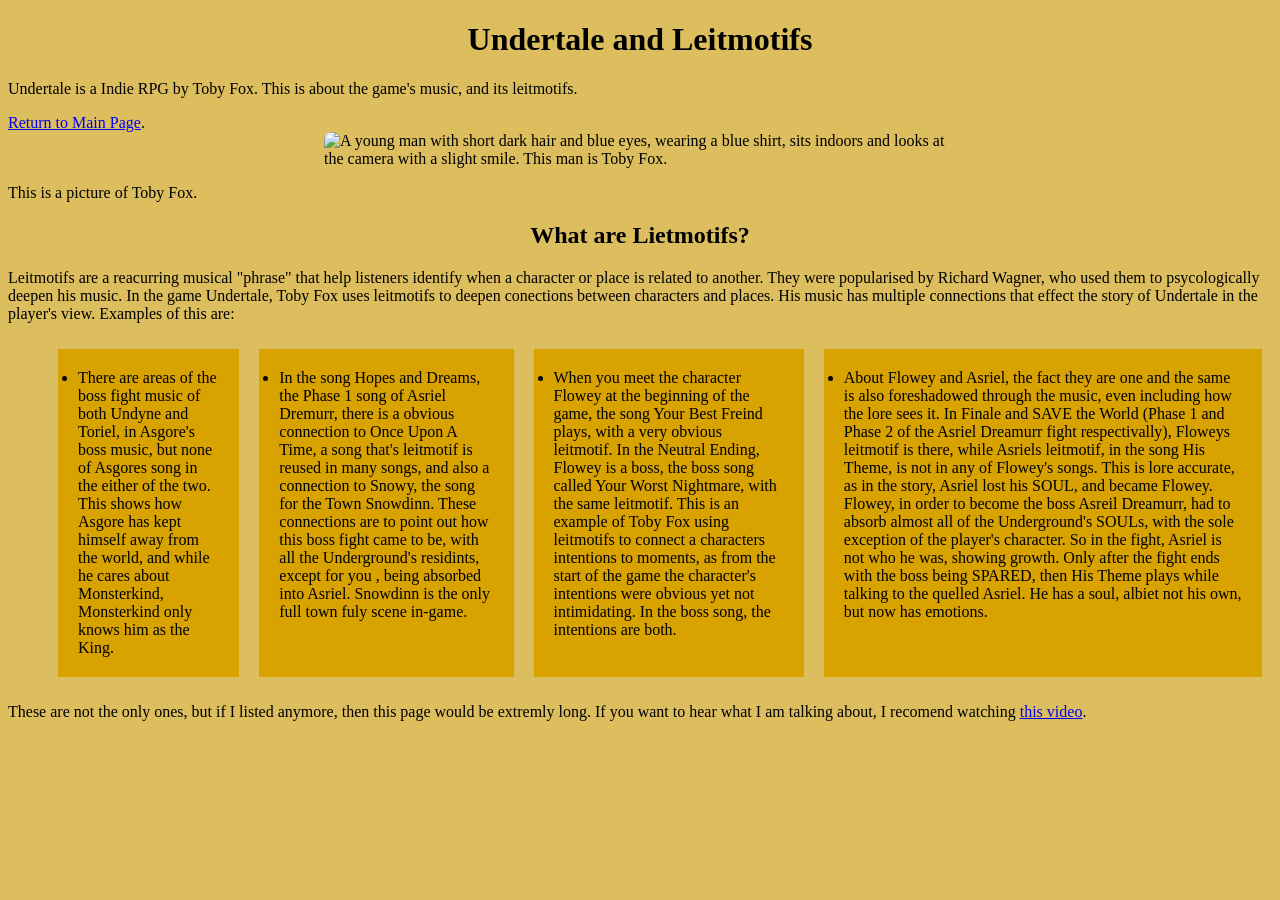
==== page2.html @ 1d45738c "This is me testing git command. This is my current work." ====
<!DOCTYPE html>
<html>
  <head> 
    <title>Undertale and Leitmotifs</title>
     <link rel="stylesheet" href="./css/style.css"/>
  </head> 
   <header>
    <h1>Undertale and Leitmotifs</h1>
    <p>Undertale is a Indie RPG by Toby Fox. This is about the game's music, and its leitmotifs. </p><nav><a href="index.html">Return to Main Page</a>.</nav>
    <img src="./img/Toby Fox.png" alt="A young man with short dark hair and blue eyes, wearing a blue shirt, sits indoors and looks at the camera with a slight smile. This man is Toby Fox." width="50%" />
    <p>This is a picture of Toby Fox.</p>
   </header>
   <main>
    <article>
        <h2>What are Lietmotifs?</h2>
        <p>Leitmotifs are a reacurring musical "phrase" that help listeners identify when a character or place is related to another. 
            They were popularised by Richard Wagner, who used them to psycologically deepen his music. In the game Undertale, Toby Fox uses leitmotifs to deepen conections between characters and places. His music has multiple connections that effect the story of Undertale in the player's view. Examples of this are: </p>
        <section> <!--- I put the Flex Boxes here as it fits the information well. And also as when I tried it on the main page, it had too much writing. -->
            <ul>
                <div class="flex-container">
                <div class="box">   
                <li>There are areas of the boss fight music of both Undyne and Toriel, in Asgore's boss music, but none of Asgores song in the either of the two. This shows how Asgore has kept himself away from the world, and while he cares about Monsterkind, Monsterkind only knows him as the King.</li></div>
                <div class="box">
                <li>In the song Hopes and Dreams, the Phase 1 song of Asriel Dremurr, there is a obvious connection to Once Upon A Time, a song that's leitmotif is reused in many songs, and also a connection to Snowy, the song for the Town Snowdinn. These connections are to point out how this boss fight came to be, with all the Underground's residints, except for you , being absorbed into Asriel. Snowdinn is the only full town fuly scene in-game.</li></div>
                <div class="box">
                <li>When you meet the character Flowey at the beginning of the game, the song Your Best Freind plays, with a very obvious leitmotif. In the Neutral Ending, Flowey is a boss, the boss song called Your Worst Nightmare, with the same leitmotif. This is an example of Toby Fox using leitmotifs to connect a characters intentions to moments, as from the start of the game the character's intentions were obvious yet not intimidating. In the boss song, the intentions are both.</li>  </div>
                <div class="box">
                <li>About Flowey and Asriel, the fact they are one and the same is also foreshadowed through the music, even including how the lore sees it. In Finale and SAVE the World (Phase 1 and Phase 2 of the Asriel Dreamurr fight respectivally), Floweys leitmotif is there, while Asriels leitmotif, in the song His Theme, is not in any of Flowey's songs. This is lore accurate, as in the story, Asriel lost his SOUL, and became Flowey. Flowey, in order to become the boss Asreil Dreamurr, had to absorb almost all of the Underground's SOULs, with the sole exception of the player's character. So in the fight, Asriel is not who he was, showing growth. Only after the fight ends with the boss being SPARED, then His Theme plays while talking to the quelled Asriel. He has a soul, albiet not his own, but now has emotions. </li></div>   

                </div>
            </ul>
        <p>These are not the only ones, but if I listed anymore, then this page would be extremly long. If you want to hear what I am talking about, I recomend watching <a href="https://www.youtube.com/watch?v=YQuDid8oPTI">this video</a>.</p>    
        </section>   

    </article>
   </main>
</html>
---- css/style.css ----
/* I made the page look like parchment, since it is similar to the beginning of Undertale*/
html {
  background-color:#ddbe5f ;  
}

h1 {
  text-align: center;
}

h2 {
  text-align: center;
}

h3 {
  text-align: center;
}

img {
  width: 50%;
  border-radius: 8px;
  display: block;
  margin: auto;
}

.flex-container {
  display: flex;
}

.box {
  background-color: #d8a200;
  padding: 20px;
  margin: 10px;
}
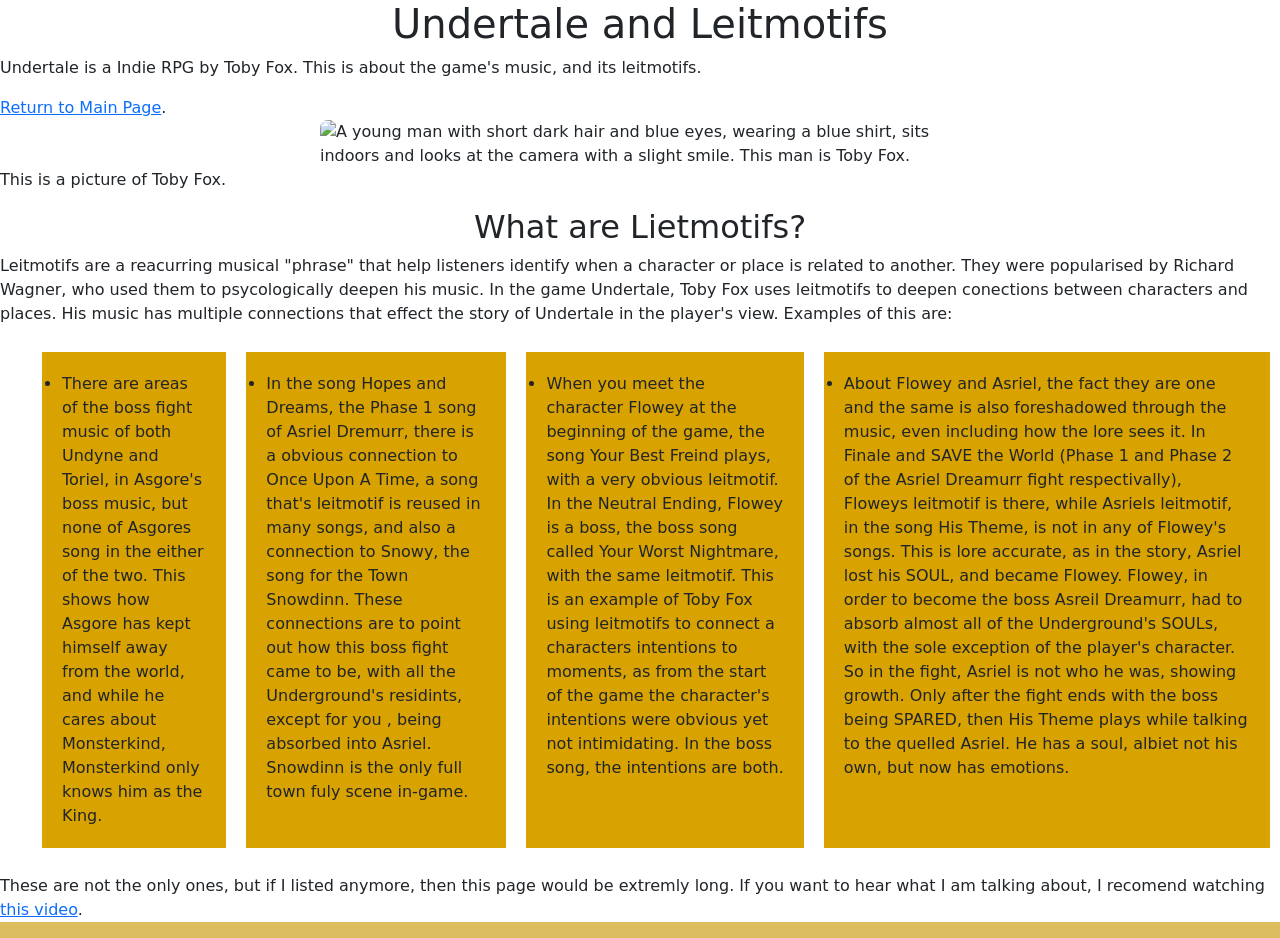
==== commit c797b5a8: "Added bootstrap and Editted style file as bootstrap was having difficulties" ====
--- a/page2.html
+++ b/page2.html
@@ -1,7 +1,8 @@
 <!DOCTYPE html>
-<html>
+<html lang="en">
   <head> 
     <title>Undertale and Leitmotifs</title>
+    <link href="https://cdn.jsdelivr.net/npm/bootstrap@5.3.3/dist/css/bootstrap.min.css" rel="stylesheet">
      <link rel="stylesheet" href="./css/style.css"/>
   </head> 
    <header>
--- a/css/style.css
+++ b/css/style.css
@@ -31,4 +31,17 @@
   background-color: #d8a200;
   padding: 20px;
   margin: 10px;
+}
+
+ @media (max-width: 600px) {
+        .flex-container {
+          flex-direction: column;
+          align-items: center;
+        }
+      }
+
+@media (max-width: 600px) {
+  body {
+    font-size: 16px;
+  }
 }
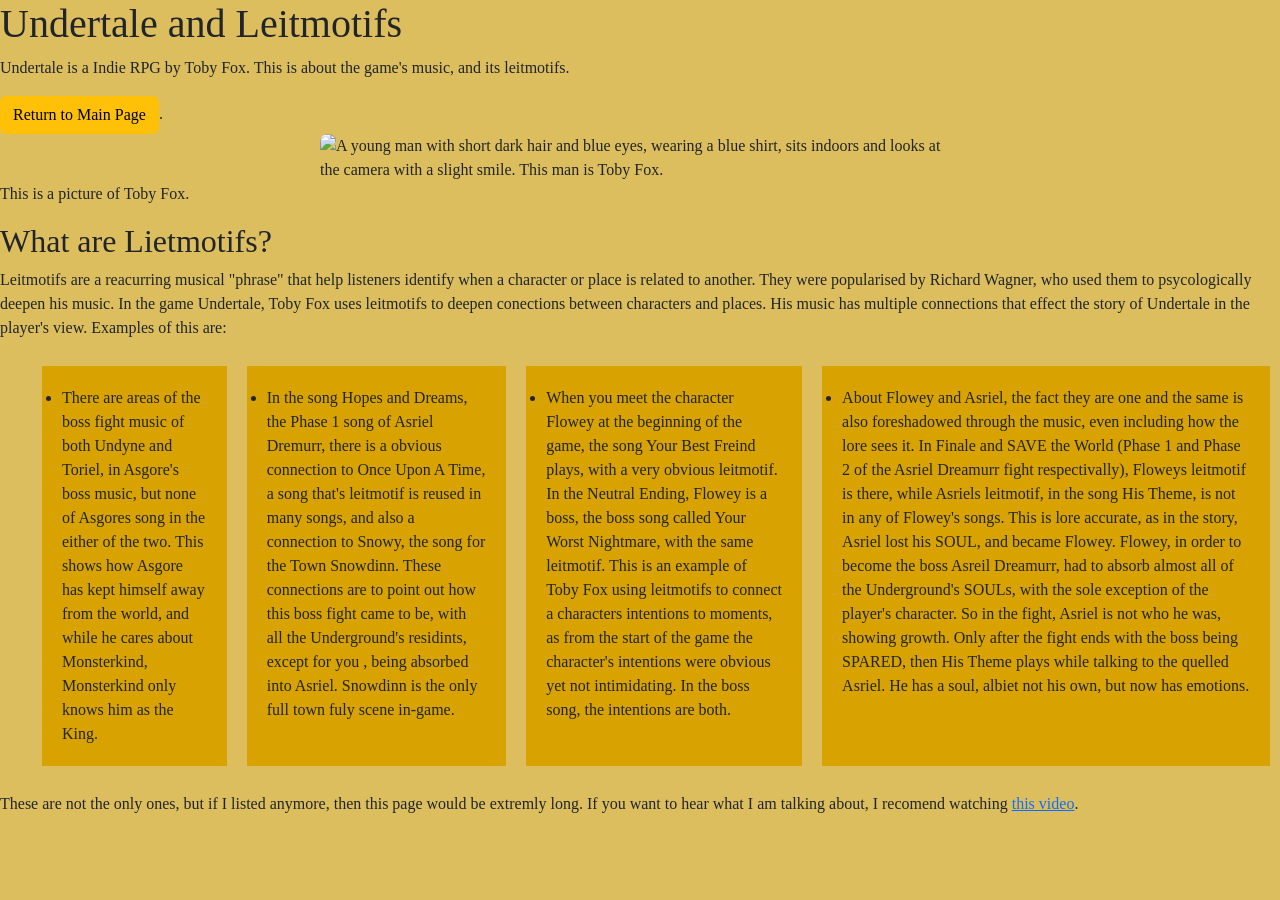
==== commit 560fcf18: "Made the href between pages into a warning Bootstrap button" ====
--- a/page2.html
+++ b/page2.html
@@ -7,7 +7,7 @@
   </head> 
    <header>
     <h1>Undertale and Leitmotifs</h1>
-    <p>Undertale is a Indie RPG by Toby Fox. This is about the game's music, and its leitmotifs. </p><nav><a href="index.html">Return to Main Page</a>.</nav>
+    <p>Undertale is a Indie RPG by Toby Fox. This is about the game's music, and its leitmotifs. </p><nav><a href="index.html" class="btn btn-warning">Return to Main Page</a>.</nav>
     <img src="./img/Toby Fox.png" alt="A young man with short dark hair and blue eyes, wearing a blue shirt, sits indoors and looks at the camera with a slight smile. This man is Toby Fox." width="50%" />
     <p>This is a picture of Toby Fox.</p>
    </header>
--- a/css/style.css
+++ b/css/style.css
@@ -3,18 +3,17 @@
 html {
   background-color:#ddbe5f ;  
 }
+/*Added this because the body was not inheriting the background color */
+body {
+  background-color: #ddbe5f;
+}
+/*Added this because the body had a font that I didn't like*/
+body {
+  background-color: #ddbe5f;
+  font-family: initial;
 
-h1 {
-  text-align: center;
 }
 
-h2 {
-  text-align: center;
-}
-
-h3 {
-  text-align: center;
-}
 
 img {
   width: 50%;
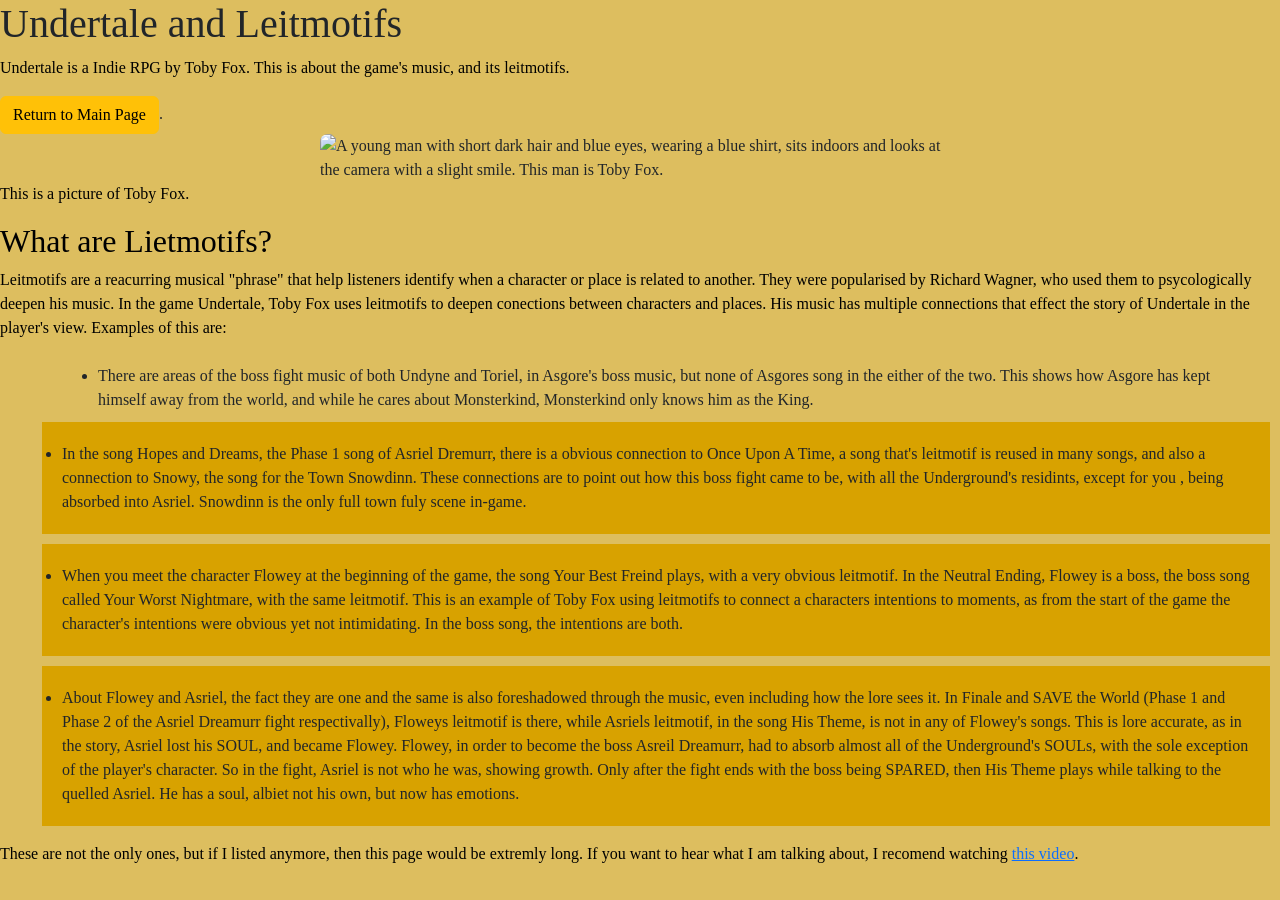
==== commit 1c687898: "Text is now black, and I looked over adding Bootstrap containers to page 2, but decided to stay with" ====
--- a/page2.html
+++ b/page2.html
@@ -18,8 +18,7 @@
             They were popularised by Richard Wagner, who used them to psycologically deepen his music. In the game Undertale, Toby Fox uses leitmotifs to deepen conections between characters and places. His music has multiple connections that effect the story of Undertale in the player's view. Examples of this are: </p>
         <section> <!--- I put the Flex Boxes here as it fits the information well. And also as when I tried it on the main page, it had too much writing. -->
             <ul>
-                <div class="flex-container">
-                <div class="box">   
+                <div class="container mt-4">
                 <li>There are areas of the boss fight music of both Undyne and Toriel, in Asgore's boss music, but none of Asgores song in the either of the two. This shows how Asgore has kept himself away from the world, and while he cares about Monsterkind, Monsterkind only knows him as the King.</li></div>
                 <div class="box">
                 <li>In the song Hopes and Dreams, the Phase 1 song of Asriel Dremurr, there is a obvious connection to Once Upon A Time, a song that's leitmotif is reused in many songs, and also a connection to Snowy, the song for the Town Snowdinn. These connections are to point out how this boss fight came to be, with all the Underground's residints, except for you , being absorbed into Asriel. Snowdinn is the only full town fuly scene in-game.</li></div>
--- a/css/style.css
+++ b/css/style.css
@@ -13,7 +13,22 @@
   font-family: initial;
 
 }
+/*Made text pure black, as the greyish color was hard to read*/
+p {
+  color: rgb(0, 0, 0);
+}
 
+title {
+  color: rgb(0, 0, 0);
+}
+
+h2 {
+  color: rgb(0, 0, 0);
+}
+
+h3 {
+  color: rgb(0, 0, 0);
+}
 
 img {
   width: 50%;
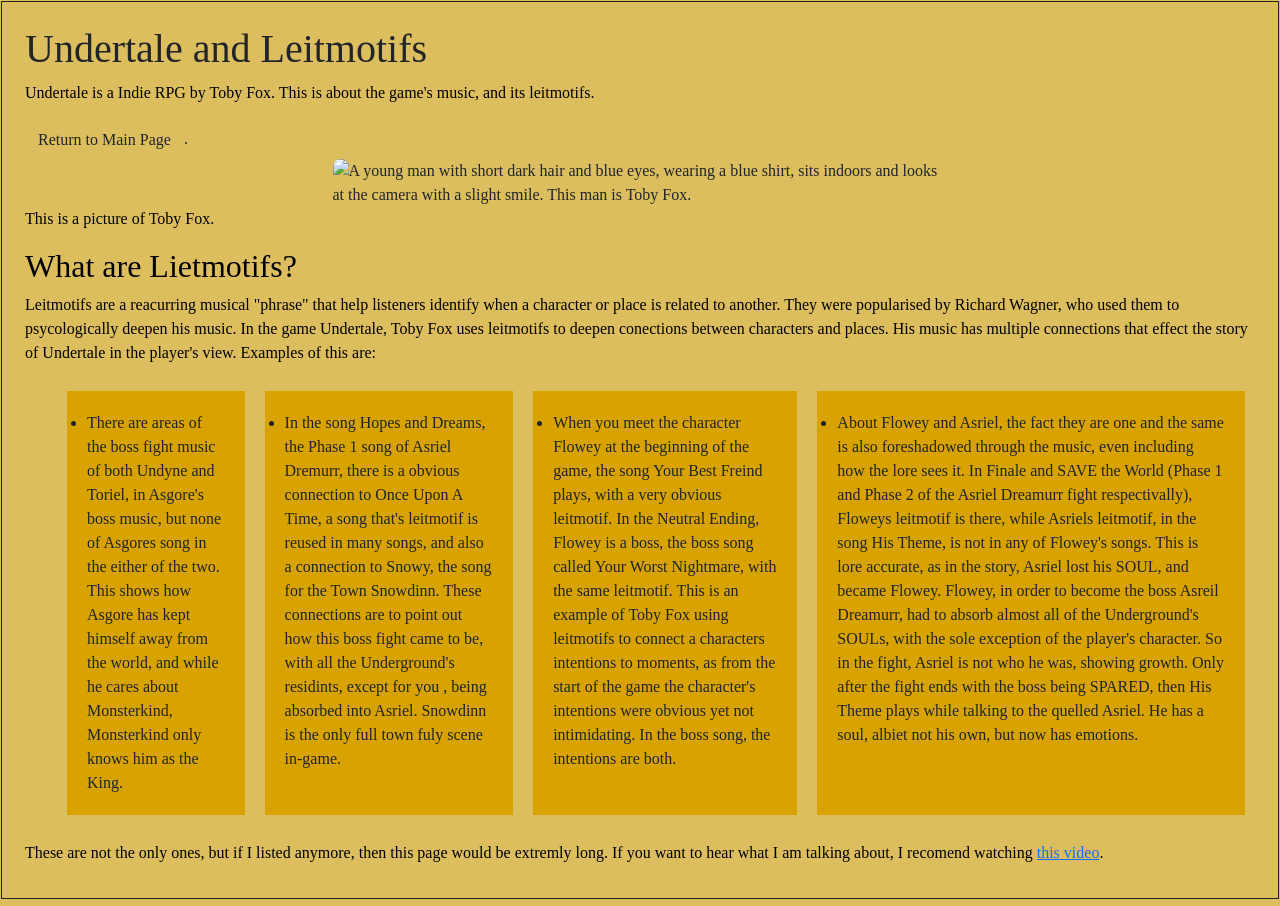
==== commit 8dde040f: "Added a border, one that makes the website feel less ongoing. I had the help of Google Gemini, but I" ====
--- a/page2.html
+++ b/page2.html
@@ -7,7 +7,7 @@
   </head> 
    <header>
     <h1>Undertale and Leitmotifs</h1>
-    <p>Undertale is a Indie RPG by Toby Fox. This is about the game's music, and its leitmotifs. </p><nav><a href="index.html" class="btn btn-warning">Return to Main Page</a>.</nav>
+    <p>Undertale is a Indie RPG by Toby Fox. This is about the game's music, and its leitmotifs. </p><nav><a href="index.html" class="btn">Return to Main Page</a>.</nav>
     <img src="./img/Toby Fox.png" alt="A young man with short dark hair and blue eyes, wearing a blue shirt, sits indoors and looks at the camera with a slight smile. This man is Toby Fox." width="50%" />
     <p>This is a picture of Toby Fox.</p>
    </header>
@@ -18,7 +18,8 @@
             They were popularised by Richard Wagner, who used them to psycologically deepen his music. In the game Undertale, Toby Fox uses leitmotifs to deepen conections between characters and places. His music has multiple connections that effect the story of Undertale in the player's view. Examples of this are: </p>
         <section> <!--- I put the Flex Boxes here as it fits the information well. And also as when I tried it on the main page, it had too much writing. -->
             <ul>
-                <div class="container mt-4">
+                <div class="flex-container">
+                <div class="box">   
                 <li>There are areas of the boss fight music of both Undyne and Toriel, in Asgore's boss music, but none of Asgores song in the either of the two. This shows how Asgore has kept himself away from the world, and while he cares about Monsterkind, Monsterkind only knows him as the King.</li></div>
                 <div class="box">
                 <li>In the song Hopes and Dreams, the Phase 1 song of Asriel Dremurr, there is a obvious connection to Once Upon A Time, a song that's leitmotif is reused in many songs, and also a connection to Snowy, the song for the Town Snowdinn. These connections are to point out how this boss fight came to be, with all the Underground's residints, except for you , being absorbed into Asriel. Snowdinn is the only full town fuly scene in-game.</li></div>
--- a/css/style.css
+++ b/css/style.css
@@ -47,6 +47,21 @@
   margin: 10px;
 }
 
+html::before {
+  content: "";
+  position: fixed;
+  inset: 1px;               
+  border: 1px solid #222222; 
+  pointer-events: none;       
+  z-index: 9999;              
+}
+
+
+body {
+  padding: 25px; 
+  box-sizing: border-box;
+}
+
  @media (max-width: 600px) {
         .flex-container {
           flex-direction: column;
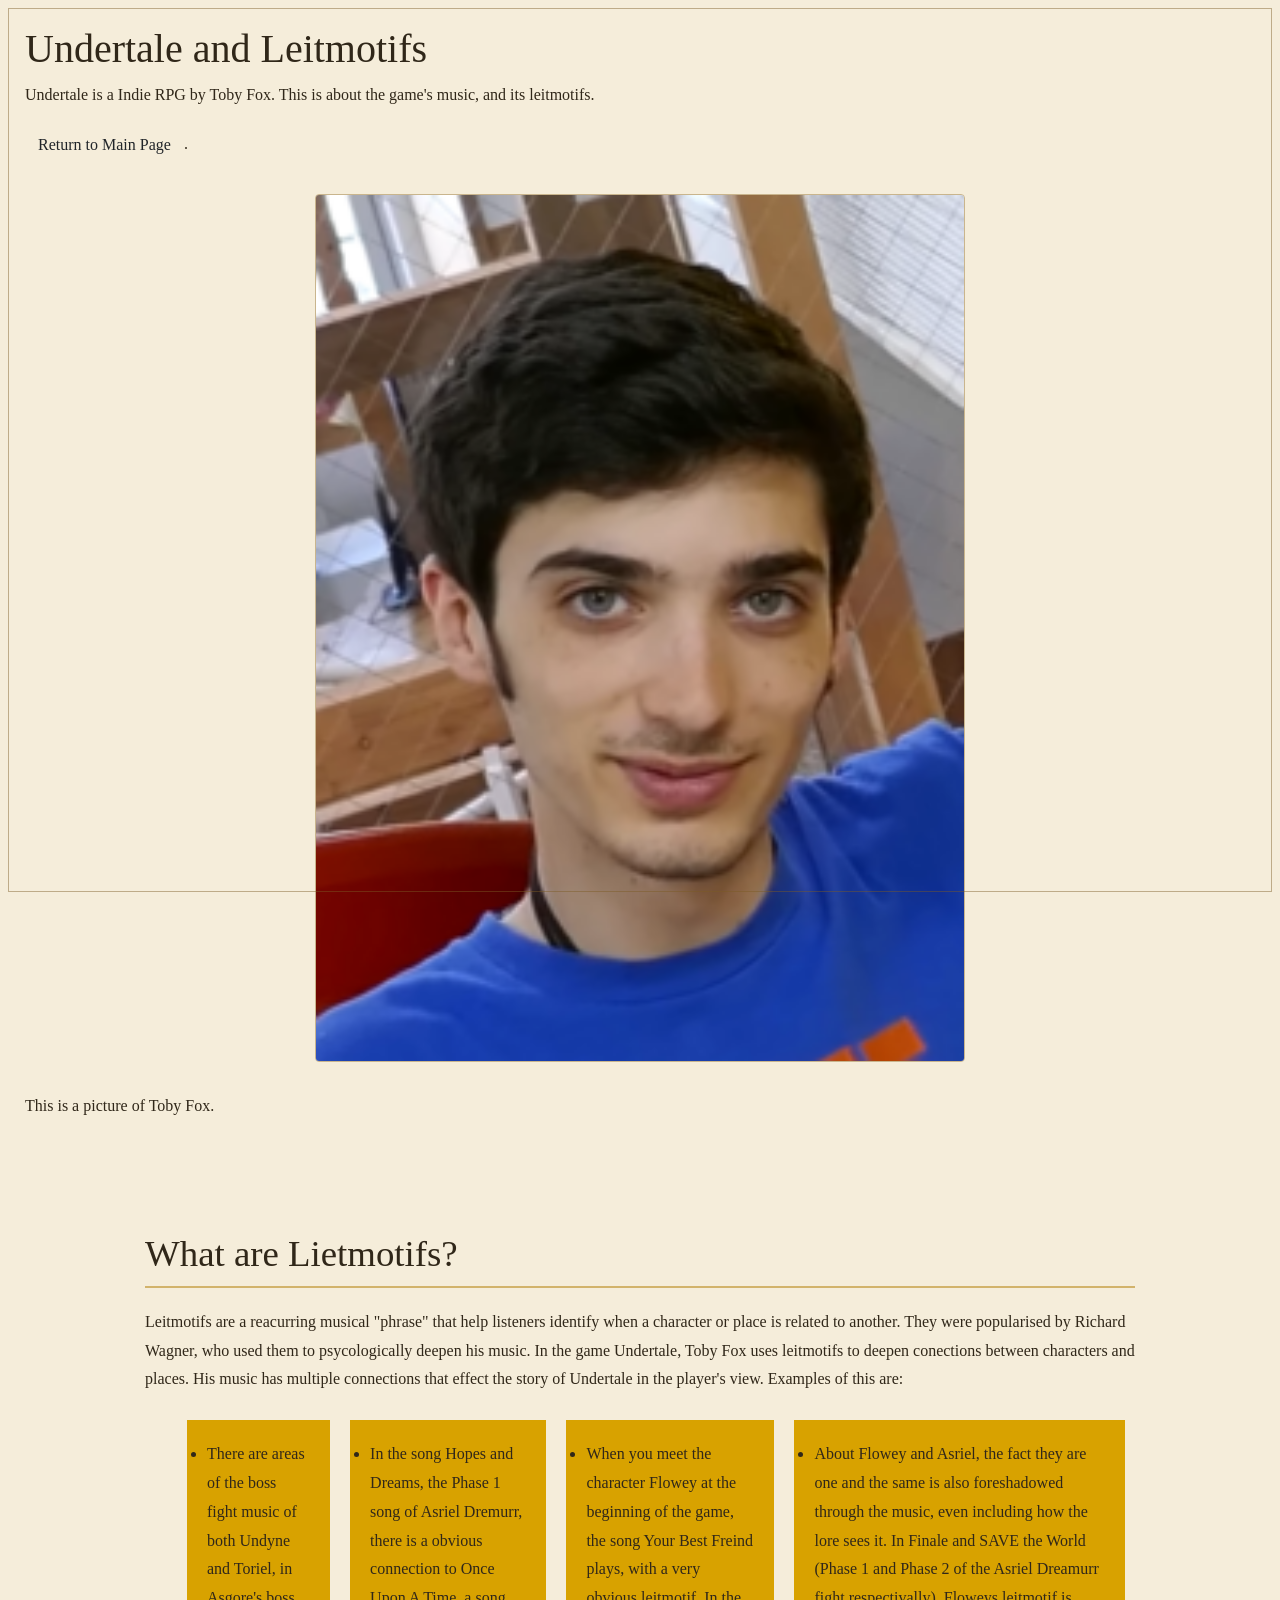
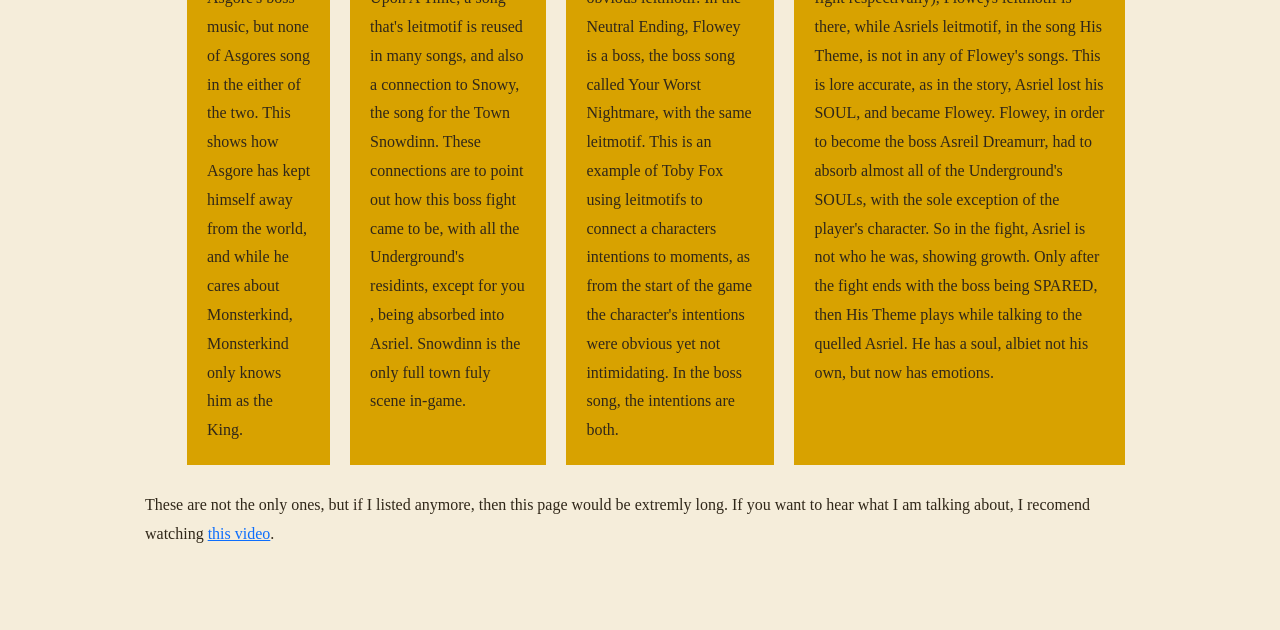
==== commit ee65ae20: "Feeling stupid, the img error was the folder name, fixed now" ====
--- a/page2.html
+++ b/page2.html
@@ -8,7 +8,7 @@
    <header>
     <h1>Undertale and Leitmotifs</h1>
     <p>Undertale is a Indie RPG by Toby Fox. This is about the game's music, and its leitmotifs. </p><nav><a href="index.html" class="btn">Return to Main Page</a>.</nav>
-    <img src="./img/Toby Fox.png" alt="A young man with short dark hair and blue eyes, wearing a blue shirt, sits indoors and looks at the camera with a slight smile. This man is Toby Fox." width="50%" />
+    <img src="./images/Toby Fox.png" alt="A young man with short dark hair and blue eyes, wearing a blue shirt, sits indoors and looks at the camera with a slight smile. This man is Toby Fox." width="50%" />
     <p>This is a picture of Toby Fox.</p>
    </header>
    <main>
--- a/css/style.css
+++ b/css/style.css
@@ -1,40 +1,55 @@
 
-/* I made the page look like parchment, since it is similar to the beginning of Undertale*/
+/* Made the parchment color less intense*/
 html {
-  background-color:#ddbe5f ;  
+  background-color:#f5edda ;  
 }
-/*Added this because the body was not inheriting the background color */
+/*Did research and found this looks better. The line height property makes the line of the text larger than the text, making it feel less cramped */
 body {
-  background-color: #ddbe5f;
-}
-/*Added this because the body had a font that I didn't like*/
-body {
-  background-color: #ddbe5f;
-  font-family: initial;
-
-}
-/*Made text pure black, as the greyish color was hard to read*/
-p {
-  color: rgb(0, 0, 0);
+  margin: 0;
+  padding: 25px;
+  box-sizing: border-box;
+  background-color: #f5edda;
+  color: #302719;
+  font-family: Georgia, "Times New Roman", serif;
+  line-height: 1.8;
 }
 
-title {
-  color: rgb(0, 0, 0);
+
+/*Added padding to the main content area to make it more readable*/
+main {
+  max-width: 1050px;
+  margin: 0 auto;
+  padding: 40px 30px;
 }
+/*title wasnt helping anything*/
 
 h2 {
-  color: rgb(0, 0, 0);
+  margin-top: 55px;
+  margin-bottom: 20px;
+  padding-bottom: 10px;
+  border-bottom: 2px solid #d2b36b;
+  color: #302719;
+  font-size: 2.3rem;
+  font-weight: normal;
 }
-
+/*made h3 and h2 look different, so it doesnt feel like it is going on and on*/
 h3 {
-  color: rgb(0, 0, 0);
+  margin-top: 35px;
+  padding-left: 14px;
+  border-left: 4px solid #a77b28;
+  color: #79591f;
+  font-size: 1.6rem;
+  font-weight: normal;
 }
 
 img {
-  width: 50%;
-  border-radius: 8px;
   display: block;
-  margin: auto;
+  width: 100%;
+  max-width: 650px;
+  height: auto;
+  margin: 30px auto;
+  border: 1px solid #c9b58d;
+  border-radius: 4px;
 }
 
 .flex-container {
@@ -50,17 +65,13 @@
 html::before {
   content: "";
   position: fixed;
-  inset: 1px;               
-  border: 1px solid #222222; 
-  pointer-events: none;       
-  z-index: 9999;              
+  inset: 8px;
+  border: 1px solid rgba(125, 91, 36, 0.45);
+  pointer-events: none;
+  z-index: 9999;
 }
 
 
-body {
-  padding: 25px; 
-  box-sizing: border-box;
-}
 
  @media (max-width: 600px) {
         .flex-container {
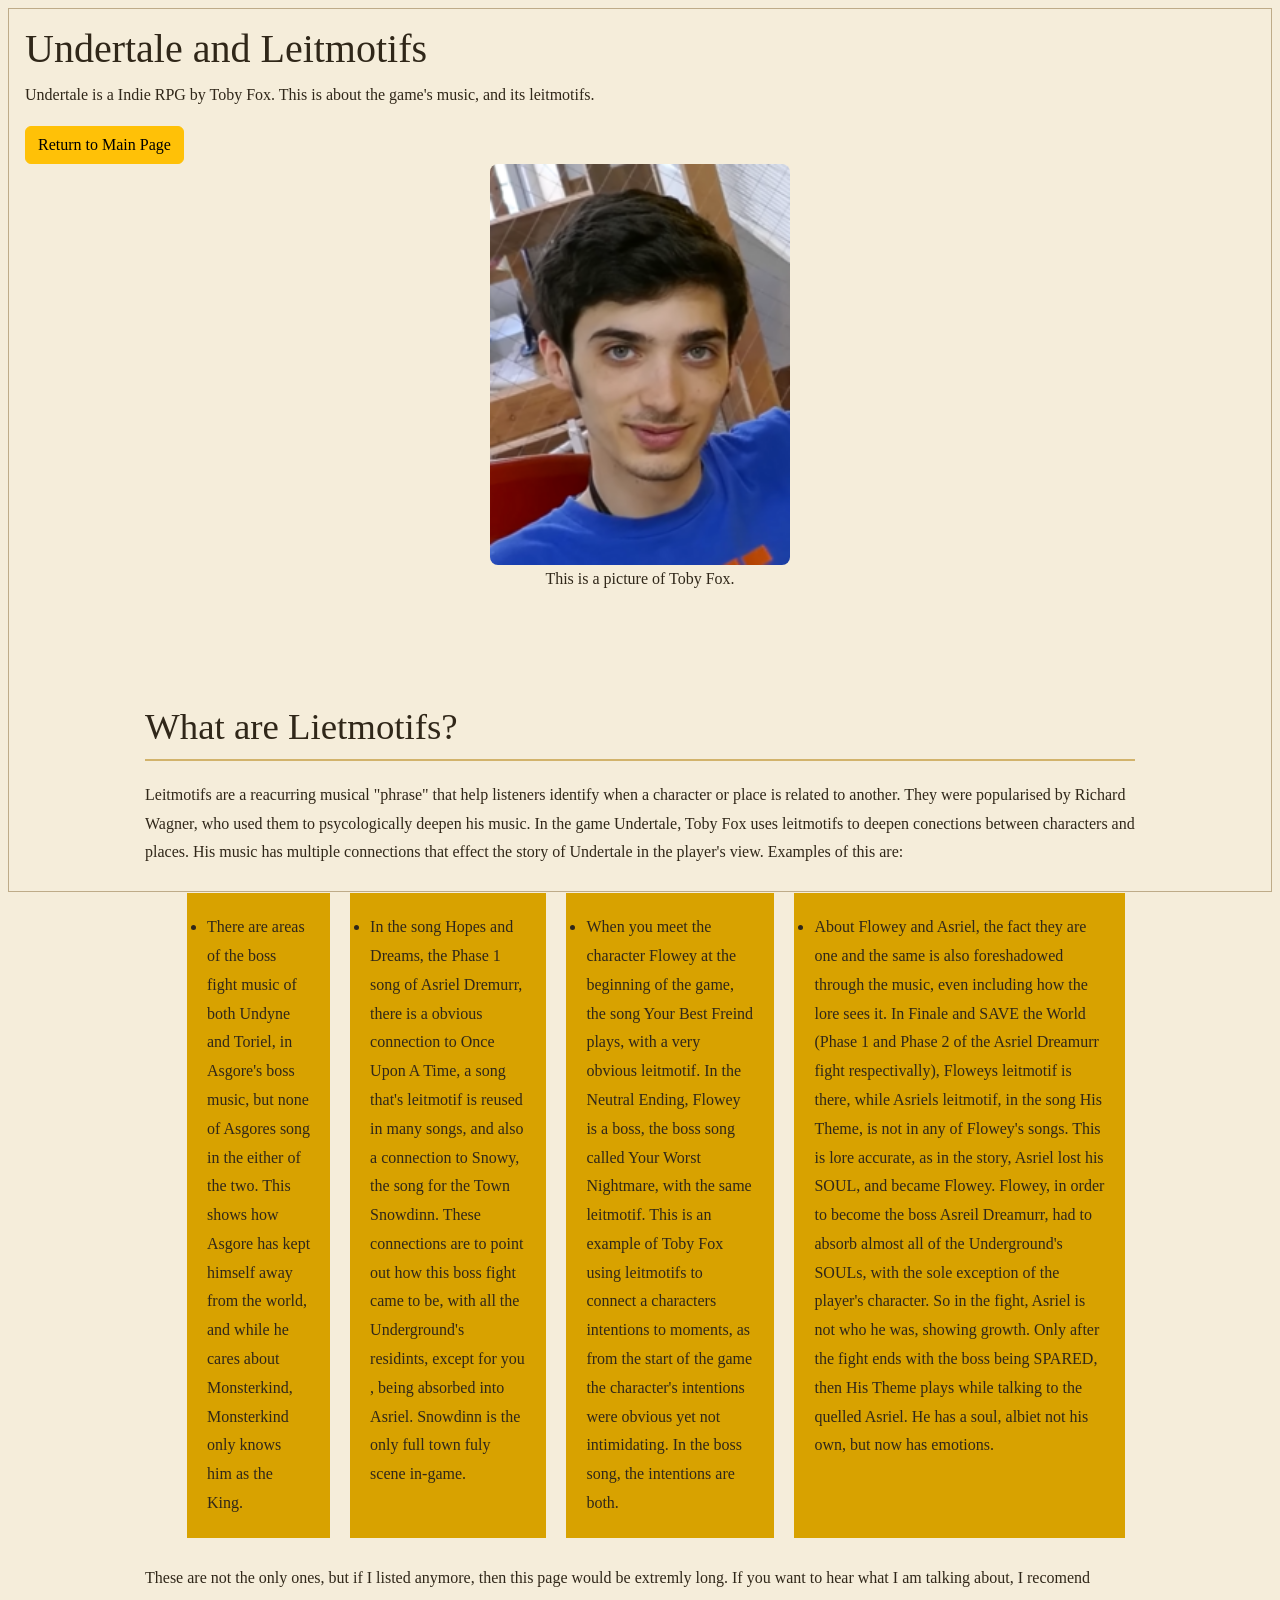
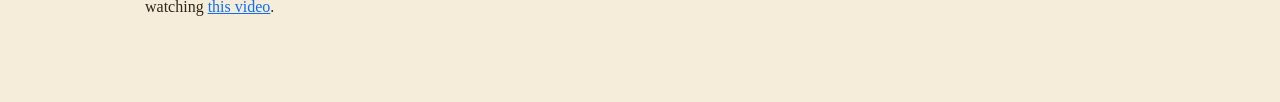
==== commit d31db821: "Fixed page 2 button, now loads" ====
--- a/page2.html
+++ b/page2.html
@@ -7,7 +7,11 @@
   </head> 
    <header>
     <h1>Undertale and Leitmotifs</h1>
-    <p>Undertale is a Indie RPG by Toby Fox. This is about the game's music, and its leitmotifs. </p><nav><a href="index.html" class="btn">Return to Main Page</a>.</nav>
+    <p>Undertale is a Indie RPG by Toby Fox. This is about the game's music, and its leitmotifs. </p><nav>
+  <a href="index.html" class="btn btn-warning">
+    Return to Main Page
+  </a>
+</nav>
     <img src="./images/Toby Fox.png" alt="A young man with short dark hair and blue eyes, wearing a blue shirt, sits indoors and looks at the camera with a slight smile. This man is Toby Fox." width="50%" />
     <p>This is a picture of Toby Fox.</p>
    </header>
--- a/css/style.css
+++ b/css/style.css
@@ -43,15 +43,16 @@
 }
 
 img {
+  width: 30%;
+  max-width: 300px;
+  height: auto;
+  border-radius: 8px;
   display: block;
-  width: 100%;
-  max-width: 650px;
-  height: auto;
-  margin: 30px auto;
-  border: 1px solid #c9b58d;
-  border-radius: 4px;
+  margin: auto;
 }
-
+img + p {
+  text-align: center;
+}
 .flex-container {
   display: flex;
 }
